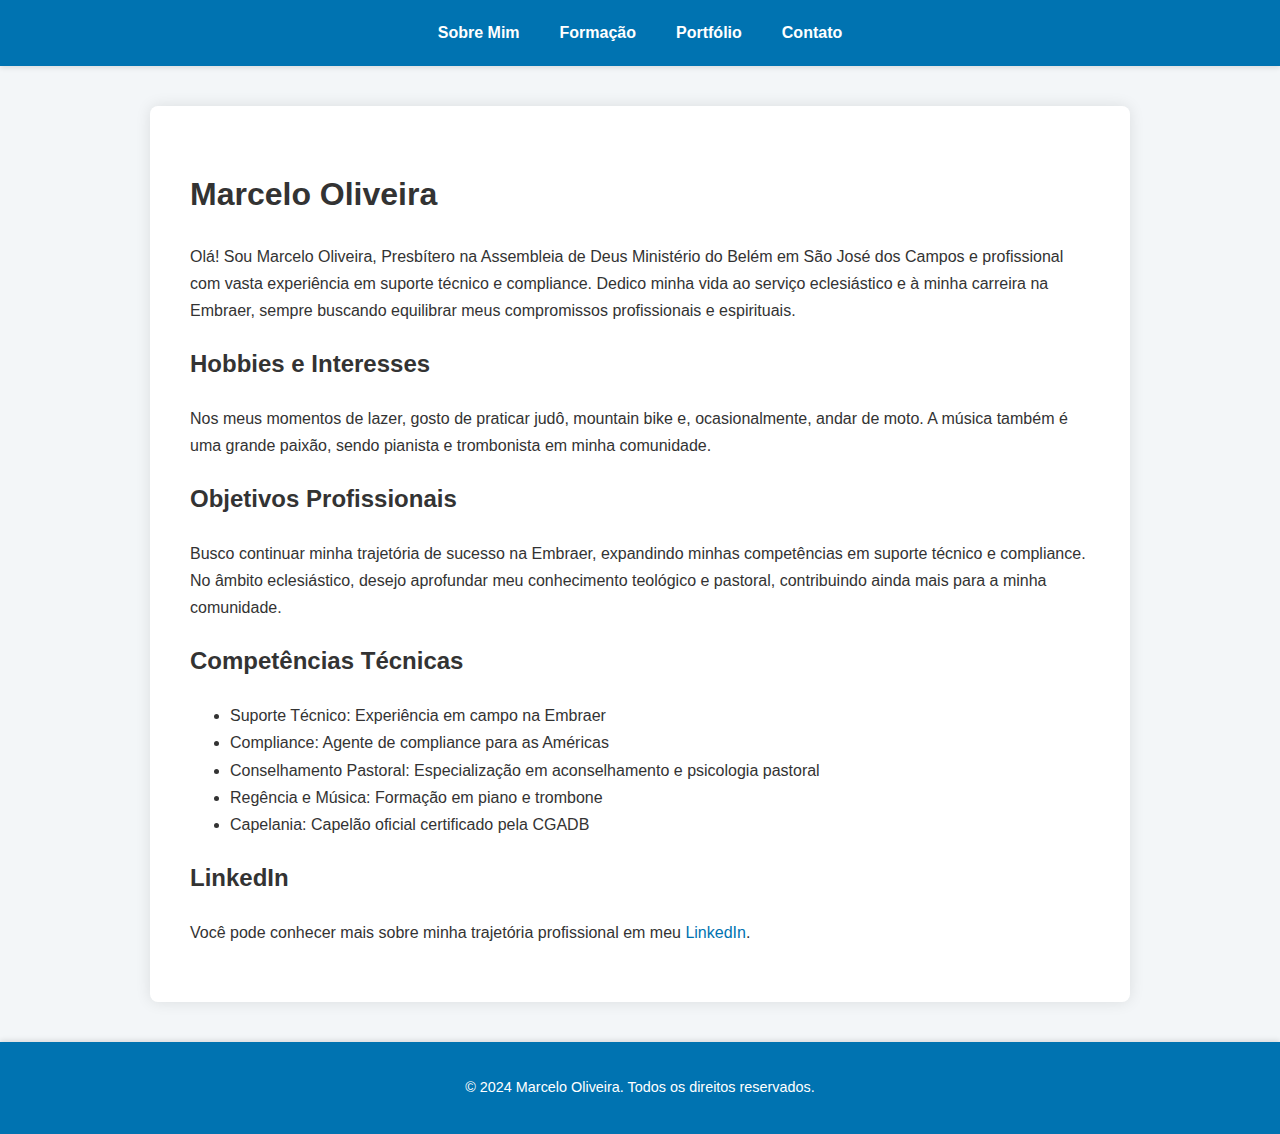
==== index.html @ a4f49d4e "Add files via upload" ====
<!DOCTYPE html>
<html lang="pt-BR">
<head>
    <meta charset="UTF-8">
    <meta name="viewport" content="width=device-width, initial-scale=1.0">
    <title>Marcelo Oliveira - Sobre Mim</title>
    <link rel="stylesheet" href="css/styles.css">
</head>
<body>
    <header>
        <nav>
            <ul>
                <li><a href="index.html">Sobre Mim</a></li>
                <li><a href="education.html">Formação</a></li>
                <li><a href="portfolio.html">Portfólio</a></li>
                <li><a href="contact.html">Contato</a></li>
            </ul>
        </nav>
    </header>

    <main>
        <section id="intro">
            <h1>Marcelo Oliveira</h1>
            <p>Olá! Sou Marcelo Oliveira, Presbítero na Assembleia de Deus Ministério do Belém em São José dos Campos e profissional com vasta experiência em suporte técnico e compliance. Dedico minha vida ao serviço eclesiástico e à minha carreira na Embraer, sempre buscando equilibrar meus compromissos profissionais e espirituais.</p>
        </section>

        <section id="hobbies">
            <h2>Hobbies e Interesses</h2>
            <p>Nos meus momentos de lazer, gosto de praticar judô, mountain bike e, ocasionalmente, andar de moto. A música também é uma grande paixão, sendo pianista e trombonista em minha comunidade.</p>
        </section>

        <section id="goals">
            <h2>Objetivos Profissionais</h2>
            <p>Busco continuar minha trajetória de sucesso na Embraer, expandindo minhas competências em suporte técnico e compliance. No âmbito eclesiástico, desejo aprofundar meu conhecimento teológico e pastoral, contribuindo ainda mais para a minha comunidade.</p>
        </section>

        <section id="skills">
            <h2>Competências Técnicas</h2>
            <ul>
                <li>Suporte Técnico: Experiência em campo na Embraer</li>
                <li>Compliance: Agente de compliance para as Américas</li>
                <li>Conselhamento Pastoral: Especialização em aconselhamento e psicologia pastoral</li>
                <li>Regência e Música: Formação em piano e trombone</li>
                <li>Capelania: Capelão oficial certificado pela CGADB</li>
            </ul>
        </section>
        
        <section id="linkedin">
            <h2>LinkedIn</h2>
            <p>Você pode conhecer mais sobre minha trajetória profissional em meu <a href="https://www.linkedin.com/in/marcelo-oliveira">LinkedIn</a>.</p>
        </section>
    </main>

    <footer>
        <p>&copy; 2024 Marcelo Oliveira. Todos os direitos reservados.</p>
    </footer>
</body>
</html>
---- css/styles.css ----
/* Estilo Global */
body {
    font-family: 'Segoe UI', Tahoma, Geneva, Verdana, sans-serif;
    margin: 0;
    padding: 0;
    background-color: #f3f6f8; /* Fundo cinza claro */
    color: #333;
    line-height: 1.6;
}

header {
    background-color: #0073b1; /* Azul   */
    color: #fff;
    padding: 20px 0;
    text-align: center;
    box-shadow: 0 2px 5px rgba(0, 0, 0, 0.1);
}

nav ul {
    list-style: none;
    padding: 0;
    margin: 0;
    display: flex;
    justify-content: center;
    gap: 20px; /* Espaçamento consistente entre os itens */
}

nav ul li a {
    color: #fff;
    text-decoration: none;
    font-weight: bold;
    transition: color 0.3s ease;
    padding: 5px 10px; /* Adiciona preenchimento para uma área clicável maior */
    border-radius: 4px; /* Bordas suaves */
}

nav ul li a:hover {
    color: #dce6f1; /* Azul mais claro ao passar o mouse */
    background-color: rgba(255, 255, 255, 0.1); /* Leve destaque no hover */
}

main {
    padding: 40px;
    background-color: #fff;
    max-width: 900px;
    margin: 40px auto;
    box-shadow: 0 0 15px rgba(0, 0, 0, 0.1);
    border-radius: 8px; /* Bordas suaves */
    line-height: 1.7; /* Melhor legibilidade */
}

footer {
    background-color: #0073b1; /* Azul   */
    color: #fff;
    text-align: center;
    padding: 20px 0; /* Aumentado para mais espaçamento */
    box-shadow: 0 -2px 5px rgba(0, 0, 0, 0.1);
    position: relative; 
    width: 100%;
    font-size: 0.9em; /* Texto ligeiramente menor */
}


/* Estilo para o formulário de contato */
form {
    display: flex;
    flex-direction: column;
    gap: 15px; /* Espaçamento consistente entre os campos */
    margin-bottom: 30px; /* Espaço adicional abaixo do formulário */
}

form label {
    color: #004182; /* Azul mais escuro */
    font-weight: bold;
    margin-bottom: 5px; /* Pequeno espaço abaixo dos rótulos */
}

form input, form textarea {
    padding: 12px;
    border: 1px solid #ccd6dd;
    border-radius: 6px; /* Bordas mais suaves */
    box-shadow: inset 0 1px 3px rgba(0, 0, 0, 0.1);
    width: 100%;
    max-width: 100%; /* Garante que os campos ocupem toda a largura disponível */
    transition: border-color 0.3s ease, box-shadow 0.3s ease;
}

form input:focus, form textarea:focus {
    border-color: #0073b1; /* Cor de foco no azul   */
    box-shadow: 0 0 5px rgba(0, 115, 177, 0.3); /* Realce ao focar */
}

form textarea {
    resize: vertical; /* Permite redimensionamento vertical */
    min-height: 150px; /* Altura mínima para áreas de texto */
}

form button {
    padding: 12px 20px;
    background-color: #0073b1;
    color: #fff;
    border: none;
    border-radius: 6px;
    cursor: pointer;
    font-weight: bold;
    transition: background-color 0.3s ease, box-shadow 0.3s ease;
    align-self: flex-start; /* Alinha o botão à esquerda */
}

form button:hover {
    background-color: #005582; /* Azul mais escuro no hover */
    box-shadow: 0 5px 15px rgba(0, 115, 177, 0.3);
}

#contact-info {
    margin-bottom: 40px;
    font-size: 1.1em; /* Texto ligeiramente maior */
}

#direct-contact {
    margin-top: 40px;
}

#direct-contact ul {
    list-style: none;
    padding: 0;
}

#direct-contact li {
    margin: 10px 0;
    font-size: 1em; /* Texto consistente */
}

#direct-contact a {
    color: #0073b1;
    text-decoration: none;
    transition: color 0.3s ease;
}

#direct-contact a:hover {
    color: #005582;
}

/* Links */
a {
    color: #0073b1;
    text-decoration: none;
    transition: color 0.3s ease;
}

a:hover {
    color: #005582;
    text-decoration: underline; /* Sublinha ao passar o mouse para maior visibilidade */
}

/* Estilo responsivo */
@media (max-width: 768px) {
    main {
        padding: 20px;
        margin: 20px auto;
    }

    header, footer {
        padding: 15px 0;
    }

    nav ul {
        flex-direction: column;
        align-items: center;
    }

    nav ul li {
        margin: 10px 0;
    }
}
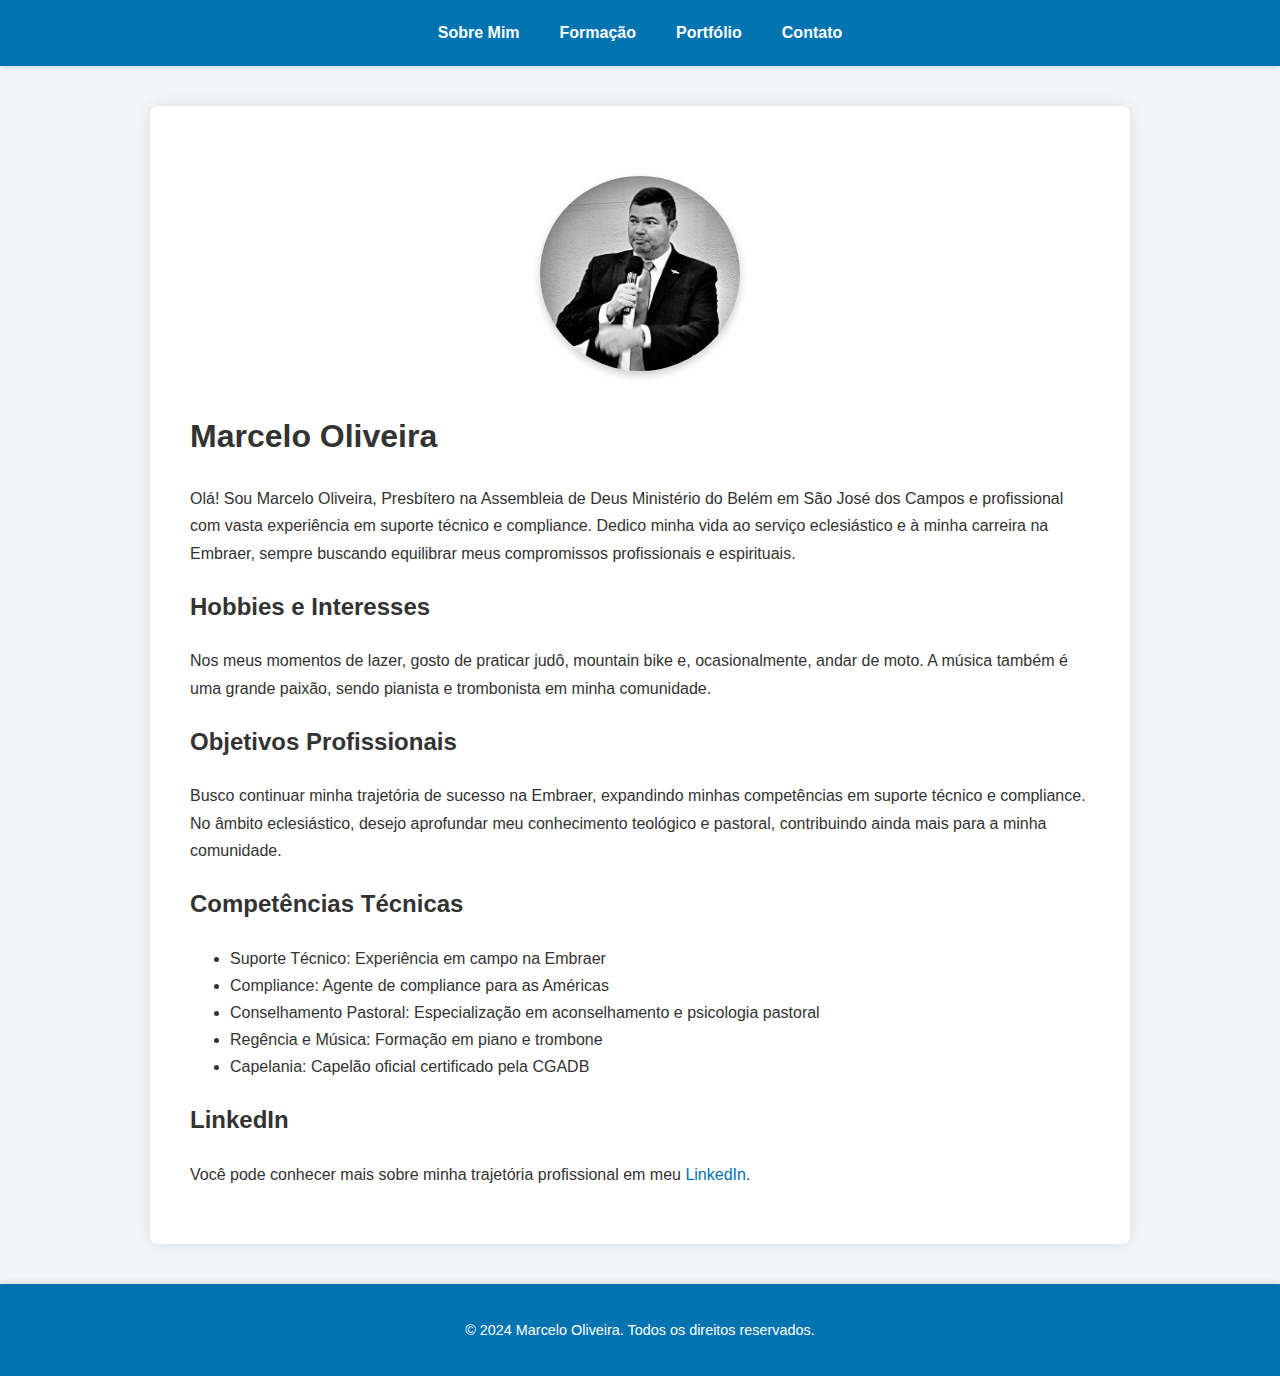
==== commit 54246231: "Update index.html" ====
--- a/index.html
+++ b/index.html
@@ -19,6 +19,10 @@
     </header>
 
     <main>
+        <section id="profile-picture">
+            <img src="img/img.jpg" alt="Foto de Marcelo Oliveira">
+        </section>
+
         <section id="intro">
             <h1>Marcelo Oliveira</h1>
             <p>Olá! Sou Marcelo Oliveira, Presbítero na Assembleia de Deus Ministério do Belém em São José dos Campos e profissional com vasta experiência em suporte técnico e compliance. Dedico minha vida ao serviço eclesiástico e à minha carreira na Embraer, sempre buscando equilibrar meus compromissos profissionais e espirituais.</p>
--- a/css/styles.css
+++ b/css/styles.css
@@ -173,3 +173,20 @@
         margin: 10px 0;
     }
 }
+
+#profile-picture {
+    text-align: center;
+    margin: 30px 0;
+}
+
+#profile-picture img {
+    width: 200px; /* Ajuste o tamanho conforme necessário */
+    height: auto;
+    border-radius: 50%; /* Para uma imagem circular */
+    box-shadow: 0 4px 8px rgba(0, 0, 0, 0.2); /* Sombra sutil para destacar a imagem */
+    transition: transform 0.3s ease;
+}
+
+#profile-picture img:hover {
+    transform: scale(1.05); /* Leve zoom ao passar o mouse */
+}
